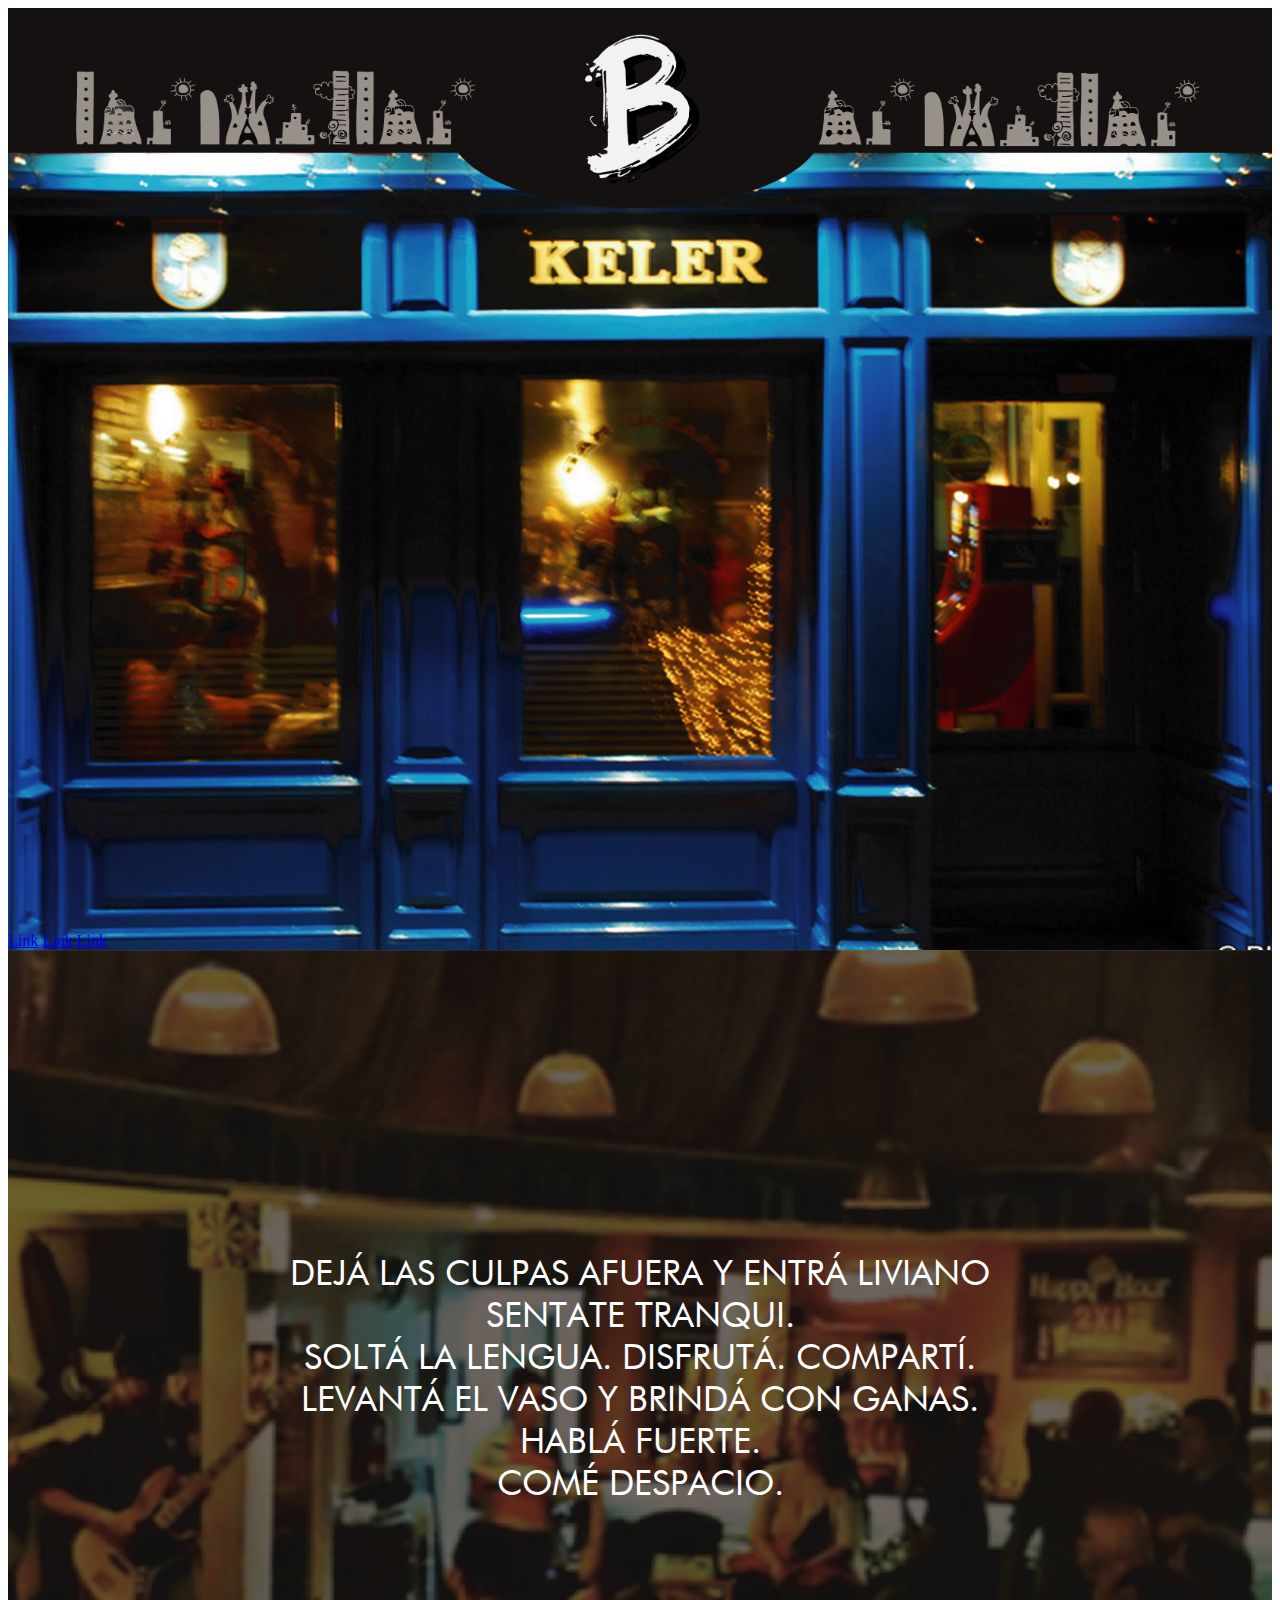
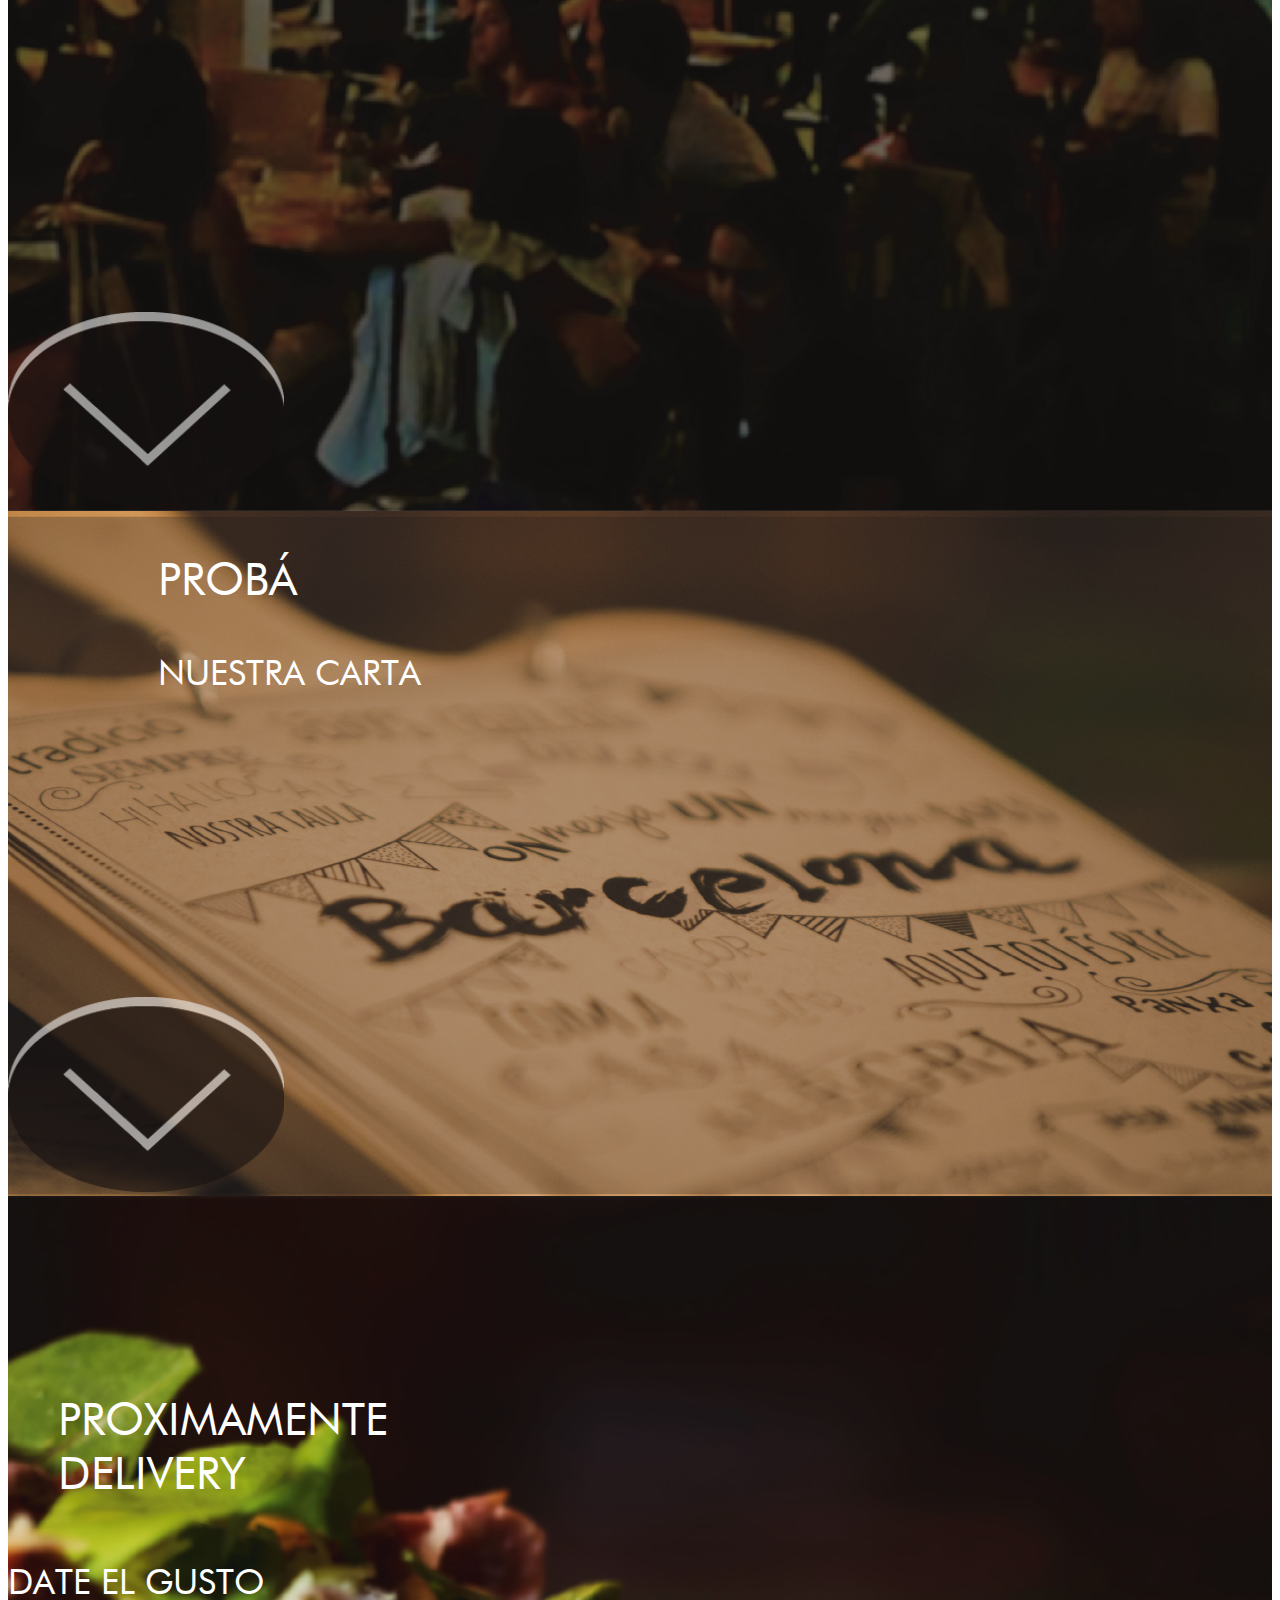
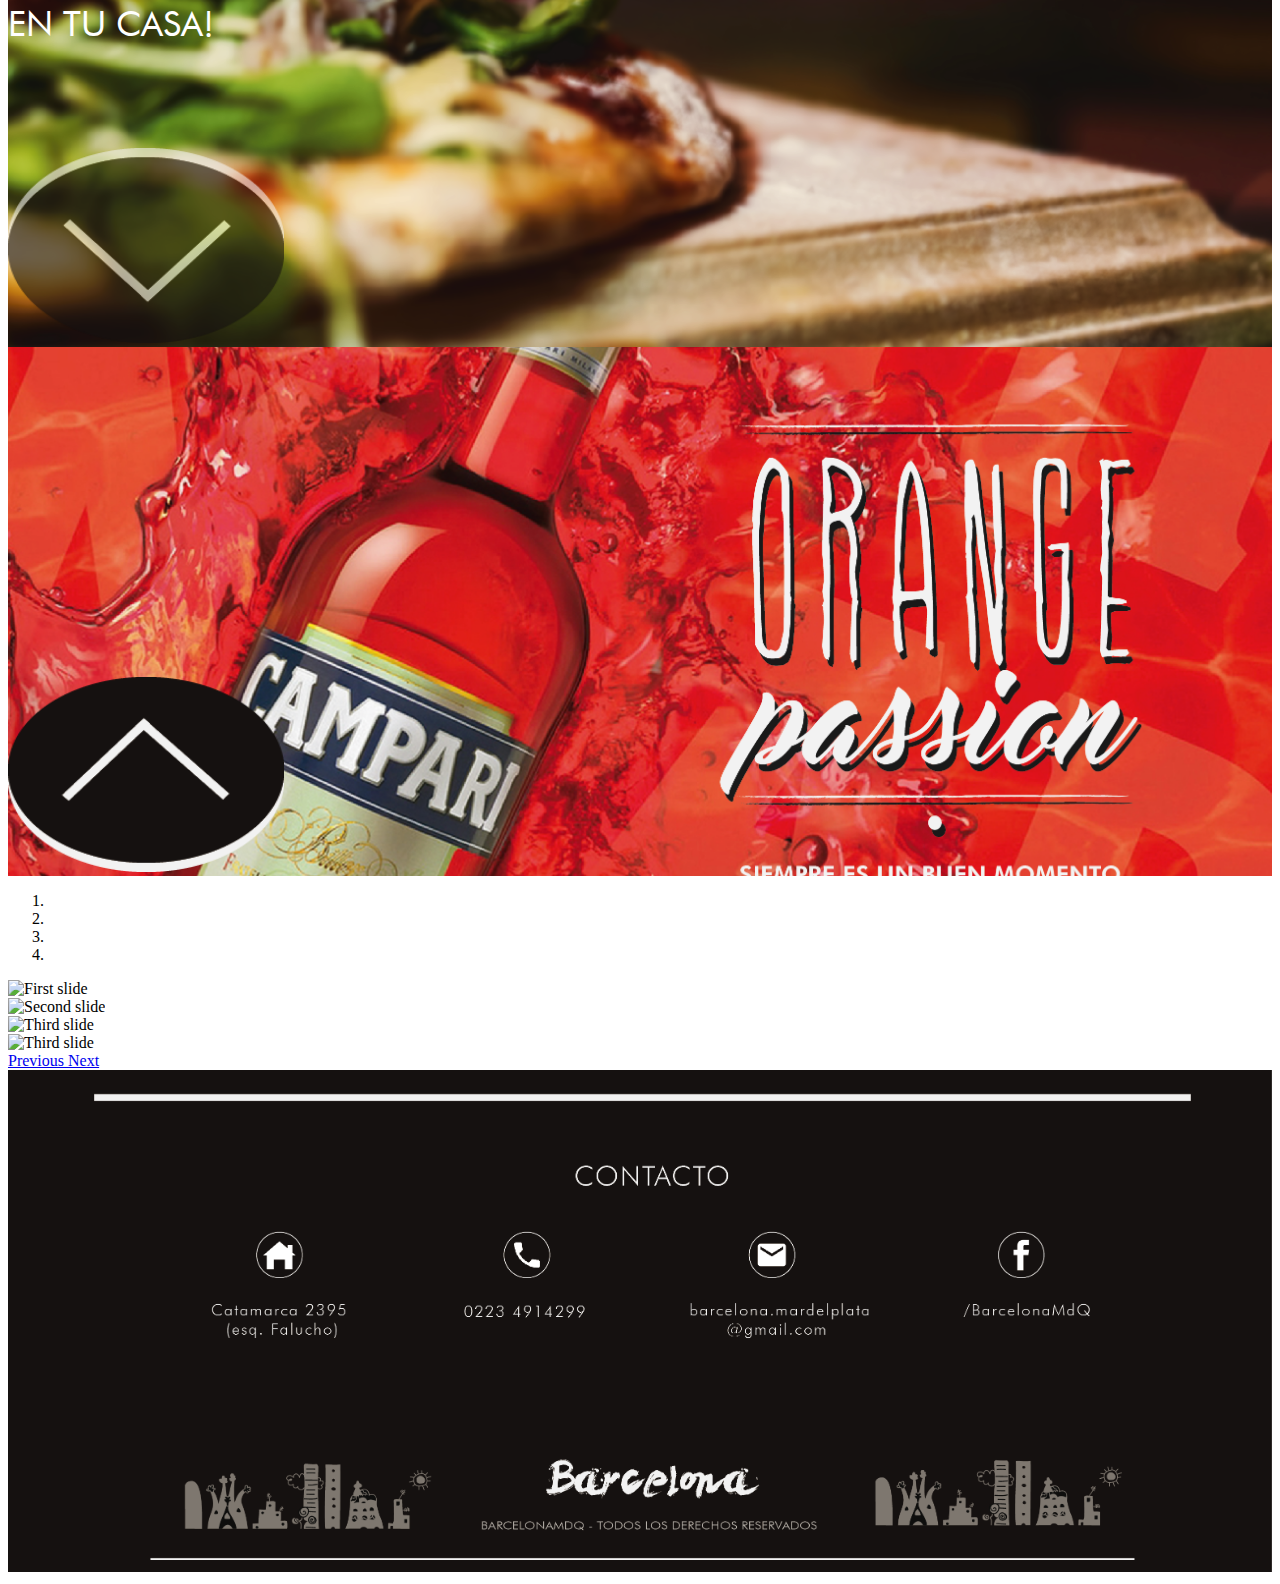
==== BarcelonaWeb/slider.html @ 6f619ac4 "Comit inicial" ====
<!DOCTYPE html>
<html>
<head>
  <title>Barcelona Bar</title>
  <link rel="stylesheet" href="./styles.css">

  

  <link rel="stylesheet" href="https://maxcdn.bootstrapcdn.com/bootstrap/4.0.0-beta.2/css/bootstrap.min.css" integrity="sha384-PsH8R72JQ3SOdhVi3uxftmaW6Vc51MKb0q5P2rRUpPvrszuE4W1povHYgTpBfshb" crossorigin="anonymous">



  <script src="https://code.jquery.com/jquery-3.2.1.slim.min.js" integrity="sha384-KJ3o2DKtIkvYIK3UENzmM7KCkRr/rE9/Qpg6aAZGJwFDMVNA/GpGFF93hXpG5KkN" crossorigin="anonymous"></script>
  <script src="https://cdnjs.cloudflare.com/ajax/libs/popper.js/1.12.3/umd/popper.min.js" integrity="sha384-vFJXuSJphROIrBnz7yo7oB41mKfc8JzQZiCq4NCceLEaO4IHwicKwpJf9c9IpFgh" crossorigin="anonymous"></script>


  <script src="https://ajax.googleapis.com/ajax/libs/jquery/3.2.1/jquery.min.js"></script>

  <script src="https://maxcdn.bootstrapcdn.com/bootstrap/4.0.0-beta.2/js/bootstrap.min.js" integrity="sha384-alpBpkh1PFOepccYVYDB4do5UnbKysX5WZXm3XxPqe5iKTfUKjNkCk9SaVuEZflJ" crossorigin="anonymous"></script>
</head>
<body>
<div class="container-fluid container-fix" >
    <div 
      class="item container background-image-container primer-imagen-container"
      id="sectionEncabezado"> 
        <img class="encabezado-img" src="./images/encabezado.png" alt="banana">
        <div class="row">
          <div class="puerta-azul-container col-12">
            <a class="btn btn-dark" href="#" role="button">Link</a>
            <a class="btn btn-dark" href="#" role="button">Link</a>
            <a class="btn btn-dark" href="#" role="button">Link</a>
          </div>
        </div>   
    </div> 
    <div 
      class="item container background-image-container segunda-imagen-container"> 
        <div class="row">
          <div class="texto-generico texto-culpas col-10 offset-1">
            DEJÁ LAS CULPAS AFUERA Y ENTRÁ LIVIANO<br>
            SENTATE TRANQUI.<br>
            SOLTÁ LA LENGUA. DISFRUTÁ. COMPARTÍ.<br>
            LEVANTÁ EL VASO Y BRINDÁ CON GANAS.<br>
            HABLÁ FUERTE.<br>
            COMÉ DESPACIO.<br>
          </div>
        </div>   
        <div class="row"> 
          <div class="col-2 offset-4 boton-abajo-container">
            <a href="#section2" id="downClick">
              <img class="boton-arriba-imagen" src="./images/boton_abajo.png">
            </a>
          </div>    
        </div>  
    </div> 
    <div 
      id="section2" 
      class="item container background-image-container tercera-imagen-container">           
        <div class="row">
          <div class="barcelona-container col-5 offset-7">
            <p class="texto-generico texto-proba">
              PROBÁ
            </p>
            <p class="texto-generico texto-carta">
              NUESTRA CARTA
            </p>
          </div>
          
        </div>   
        <div class="row"> 
          <div class="col-2 offset-4 boton-abajo-container">
            <a href="#section3" id="downClick">
              <img class="boton-arriba-imagen" src="./images/boton_abajo.png">
            </a>
          </div>    
        </div> 
    </div>
    <div 
      id="section3" 
      class="item container background-image-container cuarta-imagen-container">          
      <div class="row delivery-container">
          <div class="texto-generico texto-proba col-5 offset-7">
            PROXIMAMENTE <br>
            DELIVERY <br>
          </div>
        </div>   
        <div class="row casa-container">
          <div class="texto-generico texto-carta col-5 offset-7">
            DATE EL GUSTO<br> EN TU CASA!
          </div>
          
        </div>
        <div class="row"> 
          <div class="col-2 offset-4 boton-abajo-container">
            <a href="#section4" id="downClick">
              <img class="boton-arriba-imagen" src="./images/boton_abajo.png">
            </a>
          </div>    
        </div> 
    </div> 
    <div 
      id="section4"
      class="item container background-image-container quinta-imagen-container">          
        <div class="row">
          <div class="campari-container col-6 offset-5">
           
          </div>
          
        </div>   
        <div class="row"> 
          <div class="col-2 offset-4 boton-arriba-container">
            <a href="javascript:" id="return-to-top">
              <img class="boton-arriba-imagen" src="./images/boton_arriba.png">
            </a>
          </div>    
        </div> 
    </div> 
    <div 
      id="section5"
      class="item container slider-container">          
        <div class="row">
          <div id="carouselExampleIndicators" class="carousel slide" data-ride="carousel">
            <ol class="carousel-indicators">
              <li data-target="#carouselExampleIndicators" data-slide-to="0" class="active"></li>
              <li data-target="#carouselExampleIndicators" data-slide-to="1"></li>
              <li data-target="#carouselExampleIndicators" data-slide-to="2"></li>
              <li data-target="#carouselExampleIndicators" data-slide-to="2"></li>
            </ol>
            <div class="carousel-inner">
              <div class="carousel-item active">
                <img class="d-block w-100" src="./images/6.png" alt="First slide">
              </div>
              <div class="carousel-item">
                <img class="d-block w-100" src="./images/6.png" alt="Second slide">
              </div>
              <div class="carousel-item">
                <img class="d-block w-100" src="./images/6.png" alt="Third slide">
              </div>
              <div class="carousel-item">
                <img class="d-block w-100" src="./images/6.png" alt="Third slide">
              </div>
            </div>
            <a class="carousel-control-prev" href="#carouselExampleIndicators" role="button" data-slide="prev">
              <span class="carousel-control-prev-icon" aria-hidden="true"></span>
              <span class="sr-only">Previous</span>
            </a>
            <a class="carousel-control-next" href="#carouselExampleIndicators" role="button" data-slide="next">
              <span class="carousel-control-next-icon" aria-hidden="true"></span>
              <span class="sr-only">Next</span>
            </a>
          </div>
        </div>   
    </div> 
</div>
<div class="footer"> 
  <img src="./images/pie.png" alt="currant">  
</div> 
<script type="text/javascript">
  var scrolled=0;
  // ===== Scroll to Top ==== 
  $(window).scroll(function() {
      if ($(this).scrollTop() >= 50) {        // If page is scrolled more than 50px
          $('#return-to-top').fadeIn(200);    // Fade in the arrow
      } else {
          $('#return-to-top').fadeOut(200);   // Else fade out the arrow
      }
  });
  $('#return-to-top').click(function() {      // When arrow is clicked
      $('body,html').animate({
          scrollTop : 0                       // Scroll to top of body
      }, 500);
  });
  $(function() {
  $('#return-to-top').on('click', function(e) {
    e.preventDefault();
    $('html, body').animate({ scrollTop: $($(this).attr('href')).offset().top}, 500, 'linear');
  });
});
</script>
</body>
</html>
---- BarcelonaWeb/styles.css ----
@font-face {
  font-family: 'Futura-Book';
  src: url('./fonts/Futura-Book.eot'); /* IE9 Compat Modes */
  src: url('./fonts/Futura-Book.eot?#iefix') format('embedded-opentype'), /* IE6-IE8 */
       url('./fonts/Futura-Book.woff') format('woff'), /* Pretty Modern Browsers */
       url('./fonts/Futura-Book.ttf')  format('truetype'), /* Safari, Android, iOS */
       url('./fonts/Futura-Book.svg#svgFutura-Book') format('svg'); /* Legacy iOS */
}
body {
    overflow-x: hidden;
}
img {
    width: 100%;
}
nav {
    
    height: 100%;
}

.item.container.background-image-container {
    background-size: cover;
    max-width: 100%; 
    overflow-x: hidden;
    background-position: center;
    padding: 0;
}

.primer-imagen-container {
    background-image: url('images/1.png');
}

.segunda-imagen-container {
    background-image: url('images/2.png');
}

.tercera-imagen-container {
    background-image: url('images/3.png');
}

.cuarta-imagen-container {
    background-image: url('images/4.png');
}

.quinta-imagen-container {
    background-image: url('images/5.png');
}

.encabezado-img {
    width: 100%;
    height: 200px;
}

.boton-abajo-imagen {
    width: 276px;
    height: 195px;
    margin-bottom: 100px;
}

.boton-arriba-imagen {
    width: 276px;
    height: 195px;
    margin-top: 100px;
}

.container-fluid.container-fix {
    padding-right:0;
    padding-left:0;
    margin-right:auto;
    margin-left:auto
 }

.puerta-azul-container {
    margin-top: 720px;
}

.texto-culpas {
    font-size: 35px;
    text-align: center;
    margin: 305px 0;
}

.barcelona-container {
    margin: 20px 60px 200px 150px;
}

.texto-generico {
    font-family: 'Futura-Book', Fallback, sans-serif;
    color: white;
}

.texto-proba {
    font-size: 45px;
    text-align: left;
    margin-top: : 20px;
}

.texto-carta {
    font-size: 35px;
    text-align: left;
    margin-top: 20px;
}

.delivery-container {
    margin: 200px 60px 60px 50px;
}


.campari-container {
    margin: 230px 60px;
}

.item.container.slider-container {
    margin: 0;
    max-width: 100%;
}
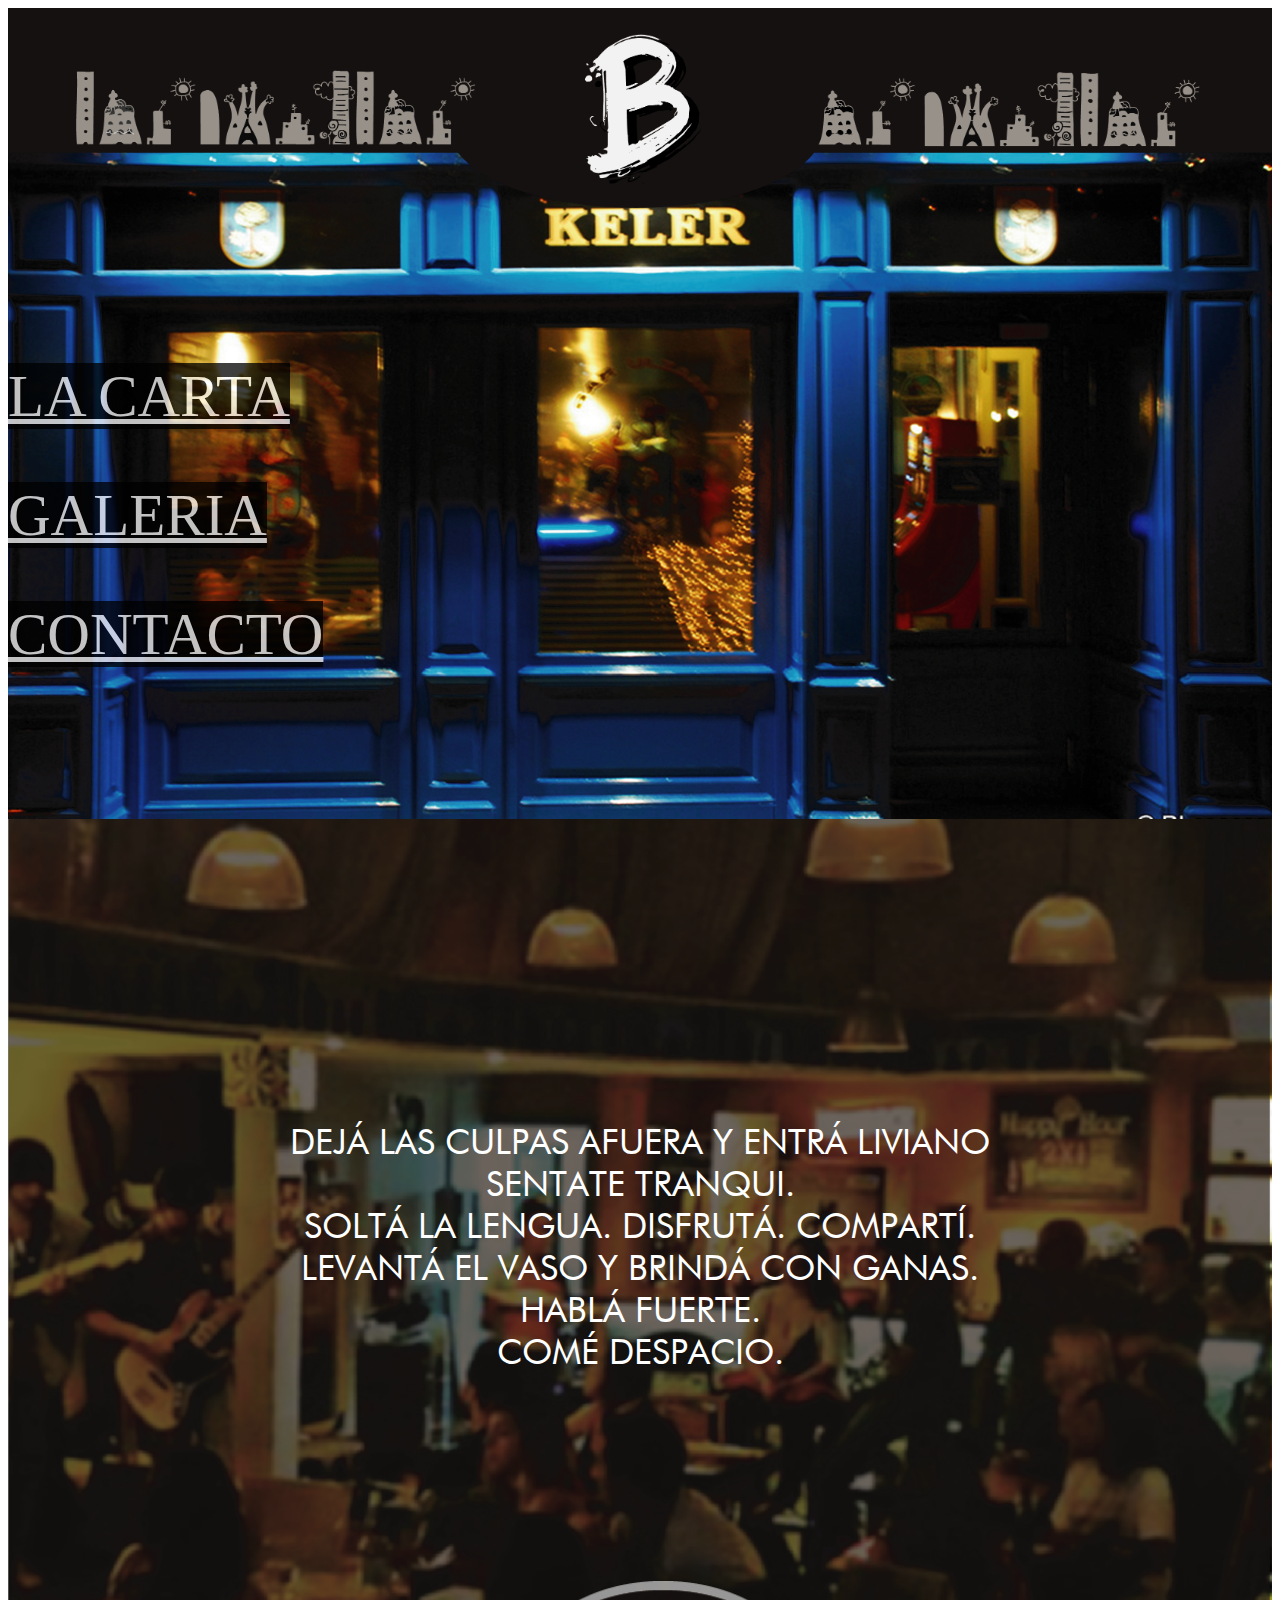
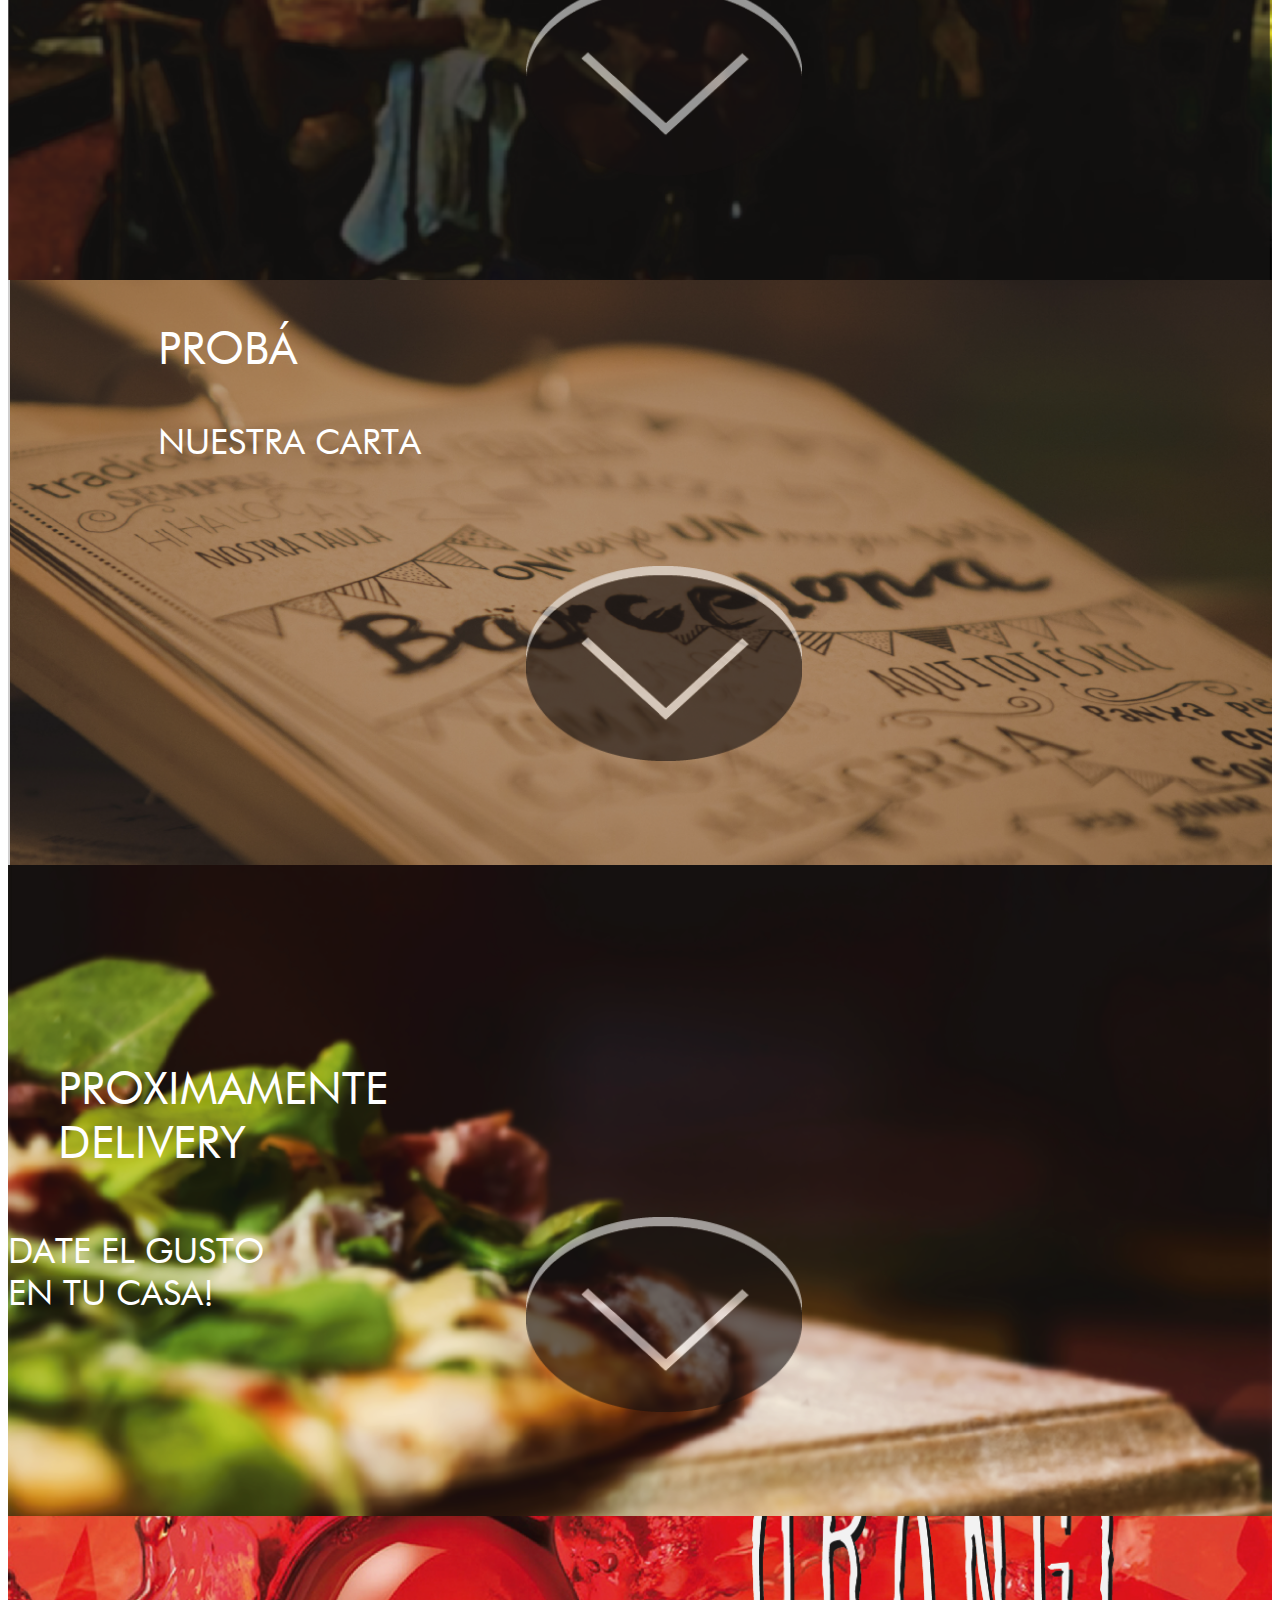
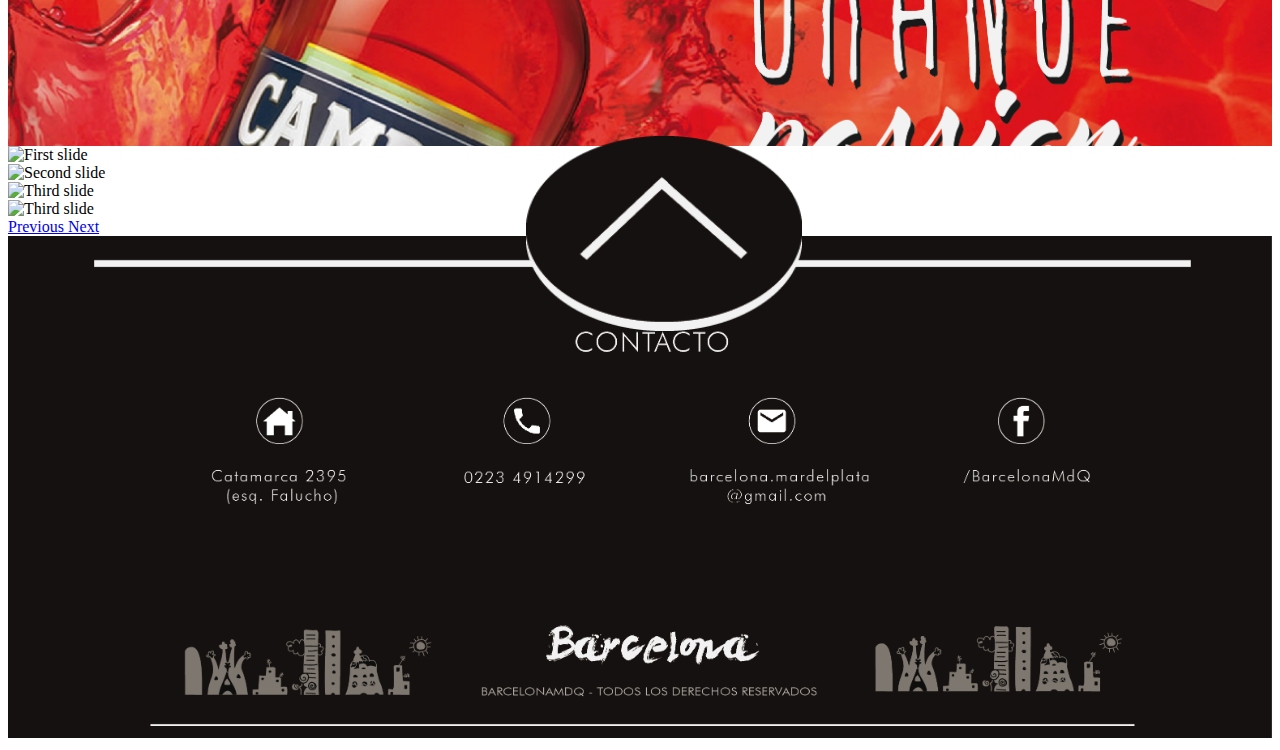
==== commit d9b54ffa: "botones arreglados con estilos" ====
--- a/BarcelonaWeb/slider.html
+++ b/BarcelonaWeb/slider.html
@@ -23,14 +23,26 @@
     <div 
       class="item container background-image-container primer-imagen-container"
       id="sectionEncabezado"> 
-        <img class="encabezado-img" src="./images/encabezado.png" alt="banana">
         <div class="row">
-          <div class="puerta-azul-container col-12">
-            <a class="btn btn-dark" href="#" role="button">Link</a>
-            <a class="btn btn-dark" href="#" role="button">Link</a>
-            <a class="btn btn-dark" href="#" role="button">Link</a>
+          <div class="col-12">
+            <img class="encabezado-img" src="./images/encabezado.png" alt="Barcelona">
+          </div>
+        </div>
+        <div class="row">
+          <div class="puerta-azul-container-1 col-2 offset-9">
+            <a class="btn boton-puerta-azul" href="#" role="button">LA CARTA</a>
           </div>
         </div>   
+        <div class="row">
+          <div class="puerta-azul-container-2 col-2 offset-9">
+            <a id="downClick" class="btn boton-puerta-azul" href="#galeria-slider" role="button">GALERIA</a>
+          </div>
+        </div>
+        <div class="row">
+          <div class="puerta-azul-container-3 col-2 offset-9">
+            <a class="btn boton-puerta-azul" href="#" role="button">CONTACTO</a>
+          </div>
+        </div>
     </div> 
     <div 
       class="item container background-image-container segunda-imagen-container"> 
@@ -46,14 +58,14 @@
         </div>   
         <div class="row"> 
           <div class="col-2 offset-4 boton-abajo-container">
-            <a href="#section2" id="downClick">
+            <a href="#barcelona-seccion" id="downClick">
               <img class="boton-arriba-imagen" src="./images/boton_abajo.png">
             </a>
           </div>    
         </div>  
     </div> 
     <div 
-      id="section2" 
+      id="barcelona-seccion" 
       class="item container background-image-container tercera-imagen-container">           
         <div class="row">
           <div class="barcelona-container col-5 offset-7">
@@ -68,14 +80,14 @@
         </div>   
         <div class="row"> 
           <div class="col-2 offset-4 boton-abajo-container">
-            <a href="#section3" id="downClick">
+            <a href="#delivery-seccion" id="downClick">
               <img class="boton-arriba-imagen" src="./images/boton_abajo.png">
             </a>
           </div>    
         </div> 
     </div>
     <div 
-      id="section3" 
+      id="delivery-seccion" 
       class="item container background-image-container cuarta-imagen-container">          
       <div class="row delivery-container">
           <div class="texto-generico texto-proba col-5 offset-7">
@@ -91,40 +103,26 @@
         </div>
         <div class="row"> 
           <div class="col-2 offset-4 boton-abajo-container">
-            <a href="#section4" id="downClick">
+            <a href="#campari-seccion" id="downClick">
               <img class="boton-arriba-imagen" src="./images/boton_abajo.png">
             </a>
           </div>    
         </div> 
     </div> 
     <div 
-      id="section4"
+      id="campari-seccion"
       class="item container background-image-container quinta-imagen-container">          
         <div class="row">
           <div class="campari-container col-6 offset-5">
            
           </div>
-          
-        </div>   
-        <div class="row"> 
-          <div class="col-2 offset-4 boton-arriba-container">
-            <a href="javascript:" id="return-to-top">
-              <img class="boton-arriba-imagen" src="./images/boton_arriba.png">
-            </a>
-          </div>    
-        </div> 
+        </div>    
     </div> 
     <div 
-      id="section5"
+      id="galeria-slider"
       class="item container slider-container">          
         <div class="row">
           <div id="carouselExampleIndicators" class="carousel slide" data-ride="carousel">
-            <ol class="carousel-indicators">
-              <li data-target="#carouselExampleIndicators" data-slide-to="0" class="active"></li>
-              <li data-target="#carouselExampleIndicators" data-slide-to="1"></li>
-              <li data-target="#carouselExampleIndicators" data-slide-to="2"></li>
-              <li data-target="#carouselExampleIndicators" data-slide-to="2"></li>
-            </ol>
             <div class="carousel-inner">
               <div class="carousel-item active">
                 <img class="d-block w-100" src="./images/6.png" alt="First slide">
@@ -152,6 +150,11 @@
     </div> 
 </div>
 <div class="footer"> 
+  <div class="boton-arriba-container">
+    <a href="javascript:" id="return-to-top">
+      <img class="boton-arriba-imagen" src="./images/boton_arriba.png">
+    </a>
+  </div>
   <img src="./images/pie.png" alt="currant">  
 </div> 
 <script type="text/javascript">
--- a/BarcelonaWeb/styles.css
+++ b/BarcelonaWeb/styles.css
@@ -59,7 +59,13 @@
 .boton-arriba-imagen {
     width: 276px;
     height: 195px;
-    margin-top: 100px;
+    position: relative;
+    top: -100px;
+    left: 41%;
+}
+
+.boton-arriba-container {
+    height: 0;
 }
 
 .container-fluid.container-fix {
@@ -69,8 +75,33 @@
     margin-left:auto
  }
 
-.puerta-azul-container {
-    margin-top: 720px;
+.puerta-azul-container-1 {
+    margin-top: 150px;
+    margin-bottom: 50px;
+}
+
+.puerta-azul-container-2 {
+    margin-top: 50px;
+    margin-bottom: 50px;
+}
+
+.puerta-azul-container-3 {
+    margin-top: 50px;
+    margin-bottom: 150px;
+}
+
+.btn.boton-puerta-azul {
+    height: 100px;
+    font-size: 59px;
+    color: white;
+    width: 340px;
+    opacity: 0.75;
+    background-color: black;
+    border-color: black;
+}
+
+.btn.boton-puerta-azul:hover {
+    color: white;
 }
 
 .texto-culpas {
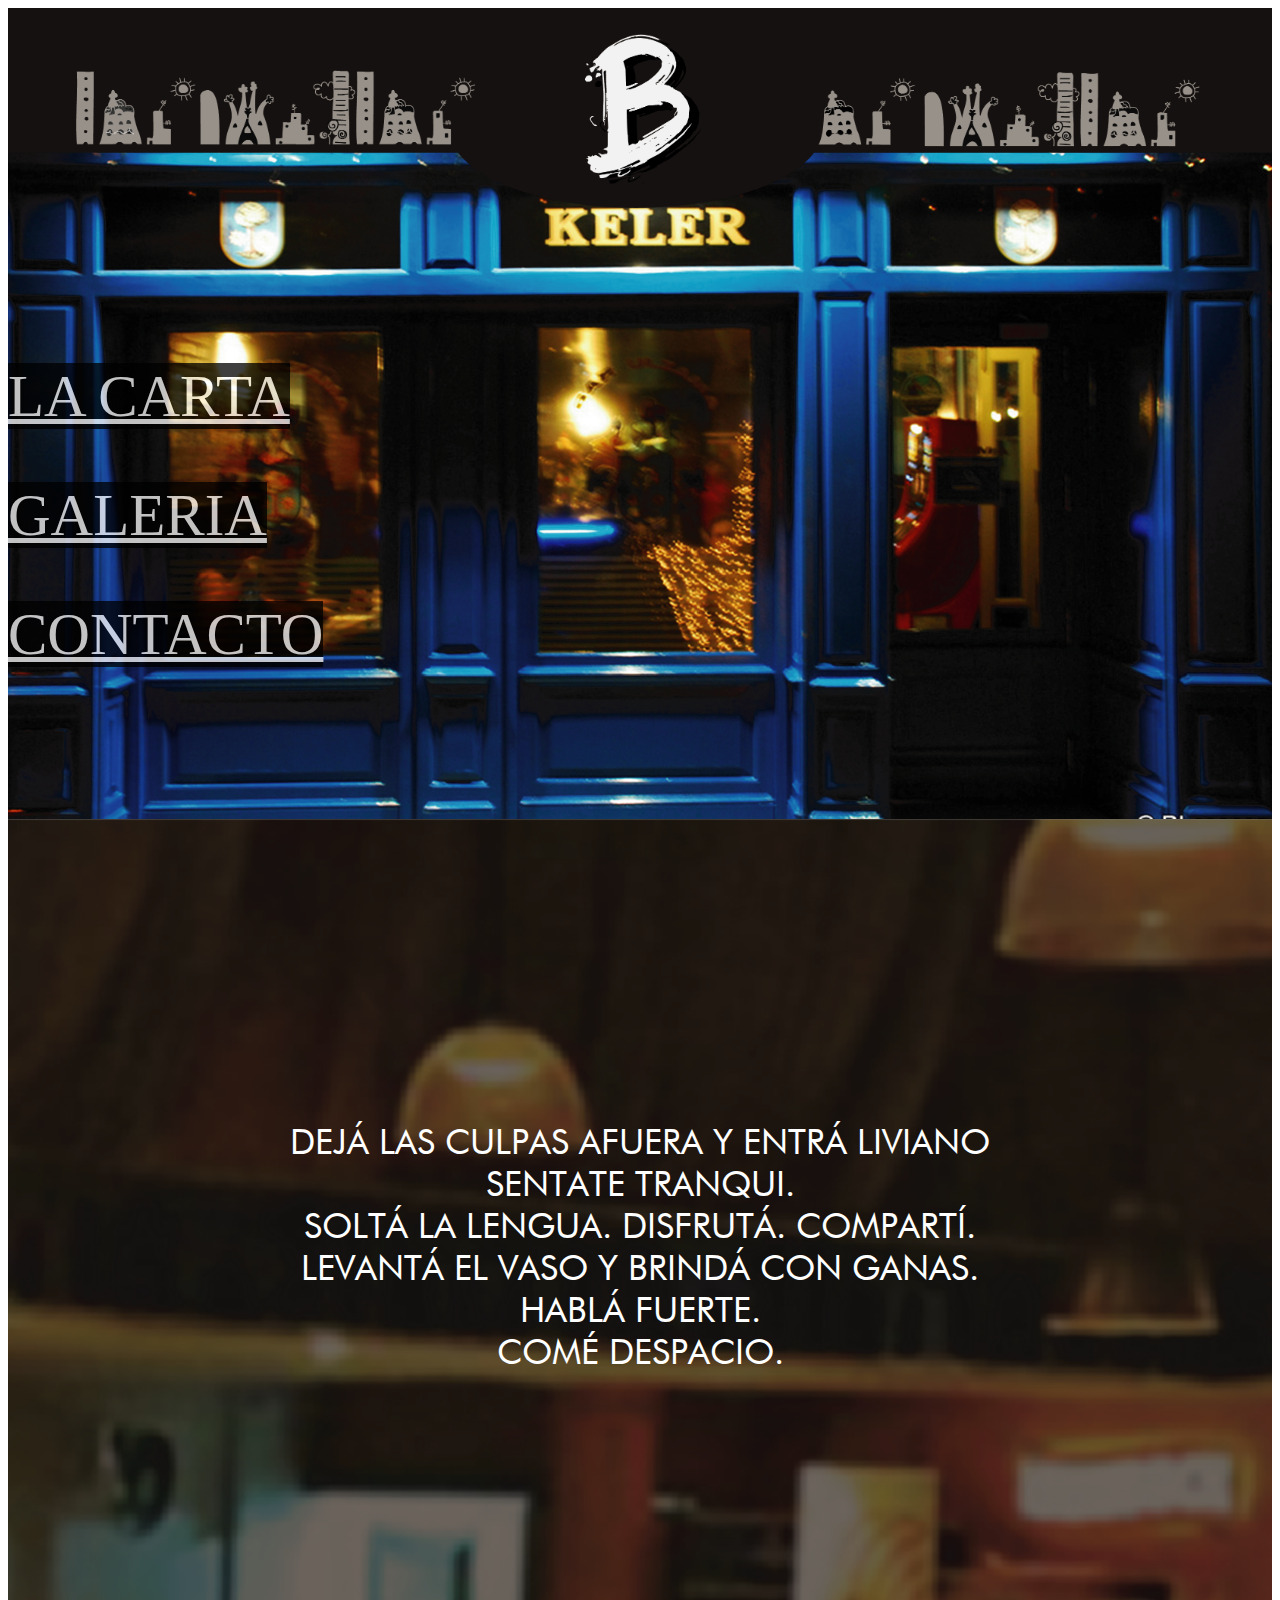
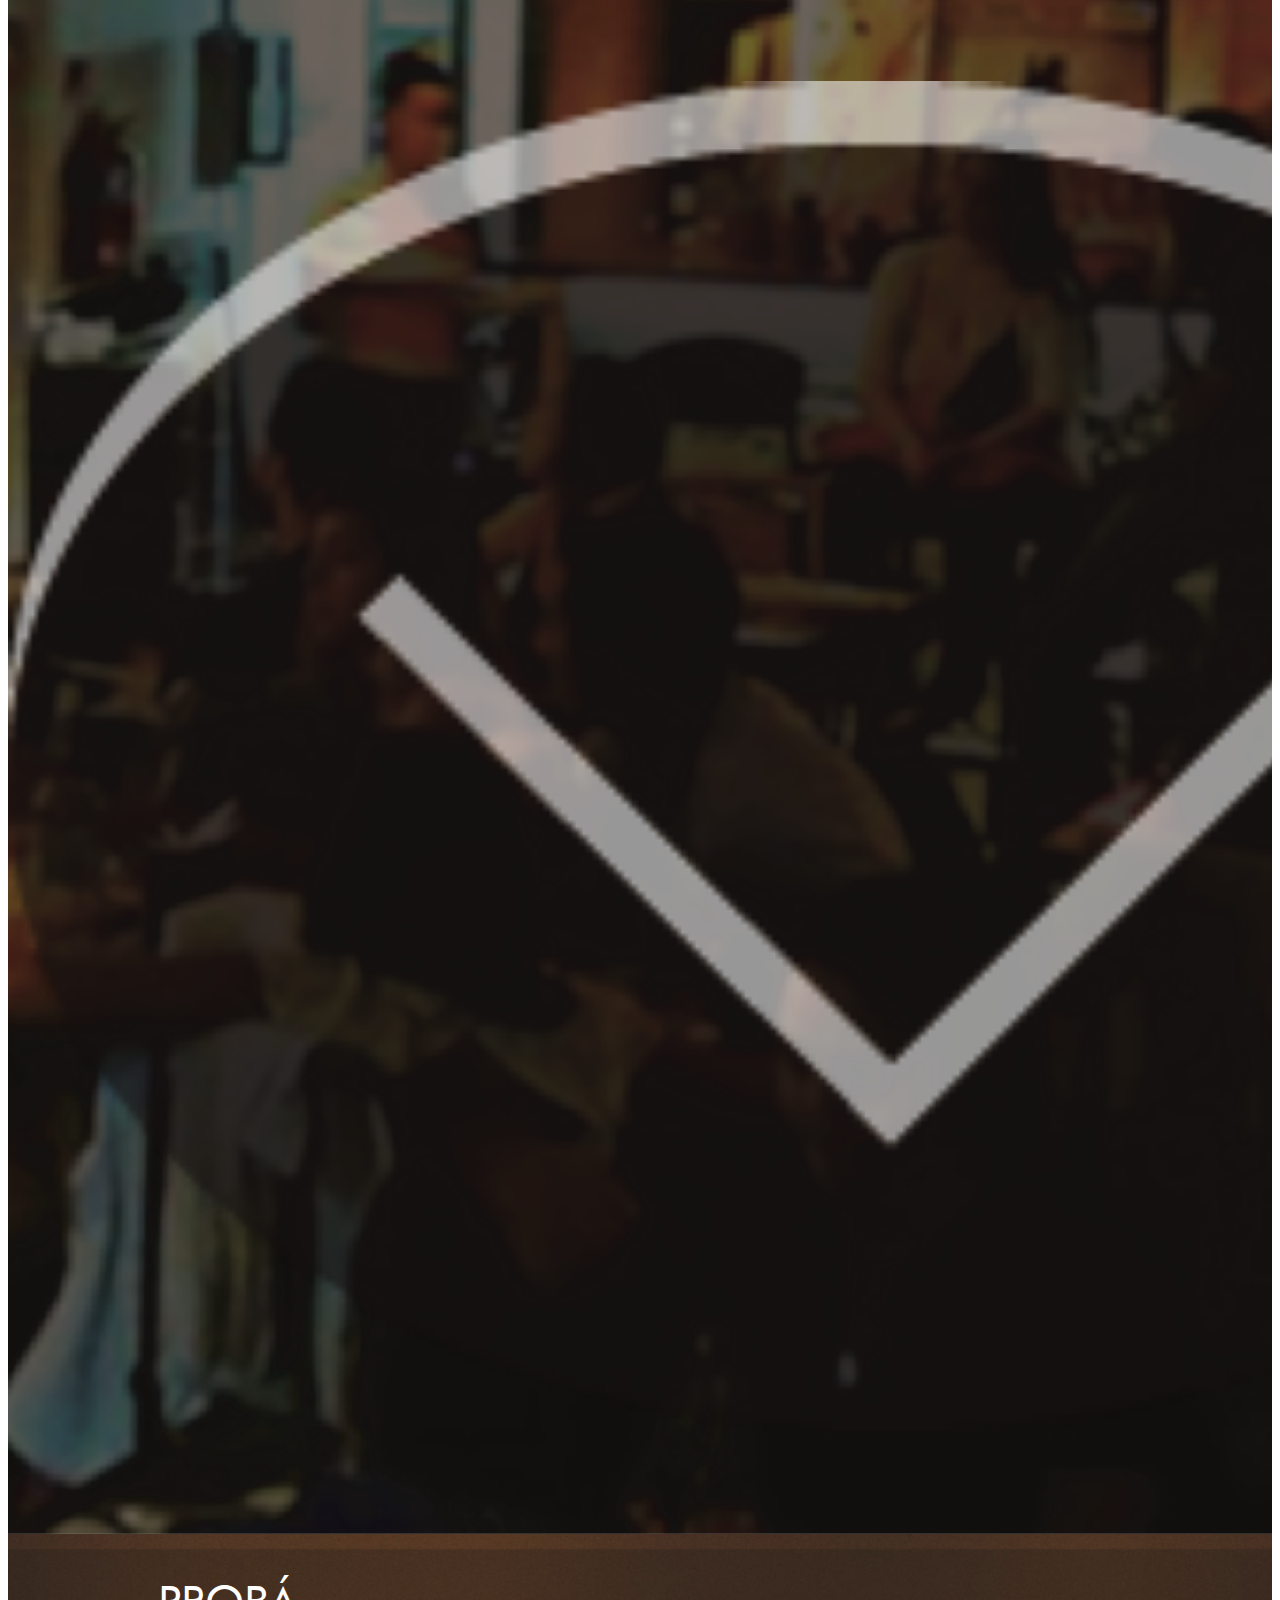
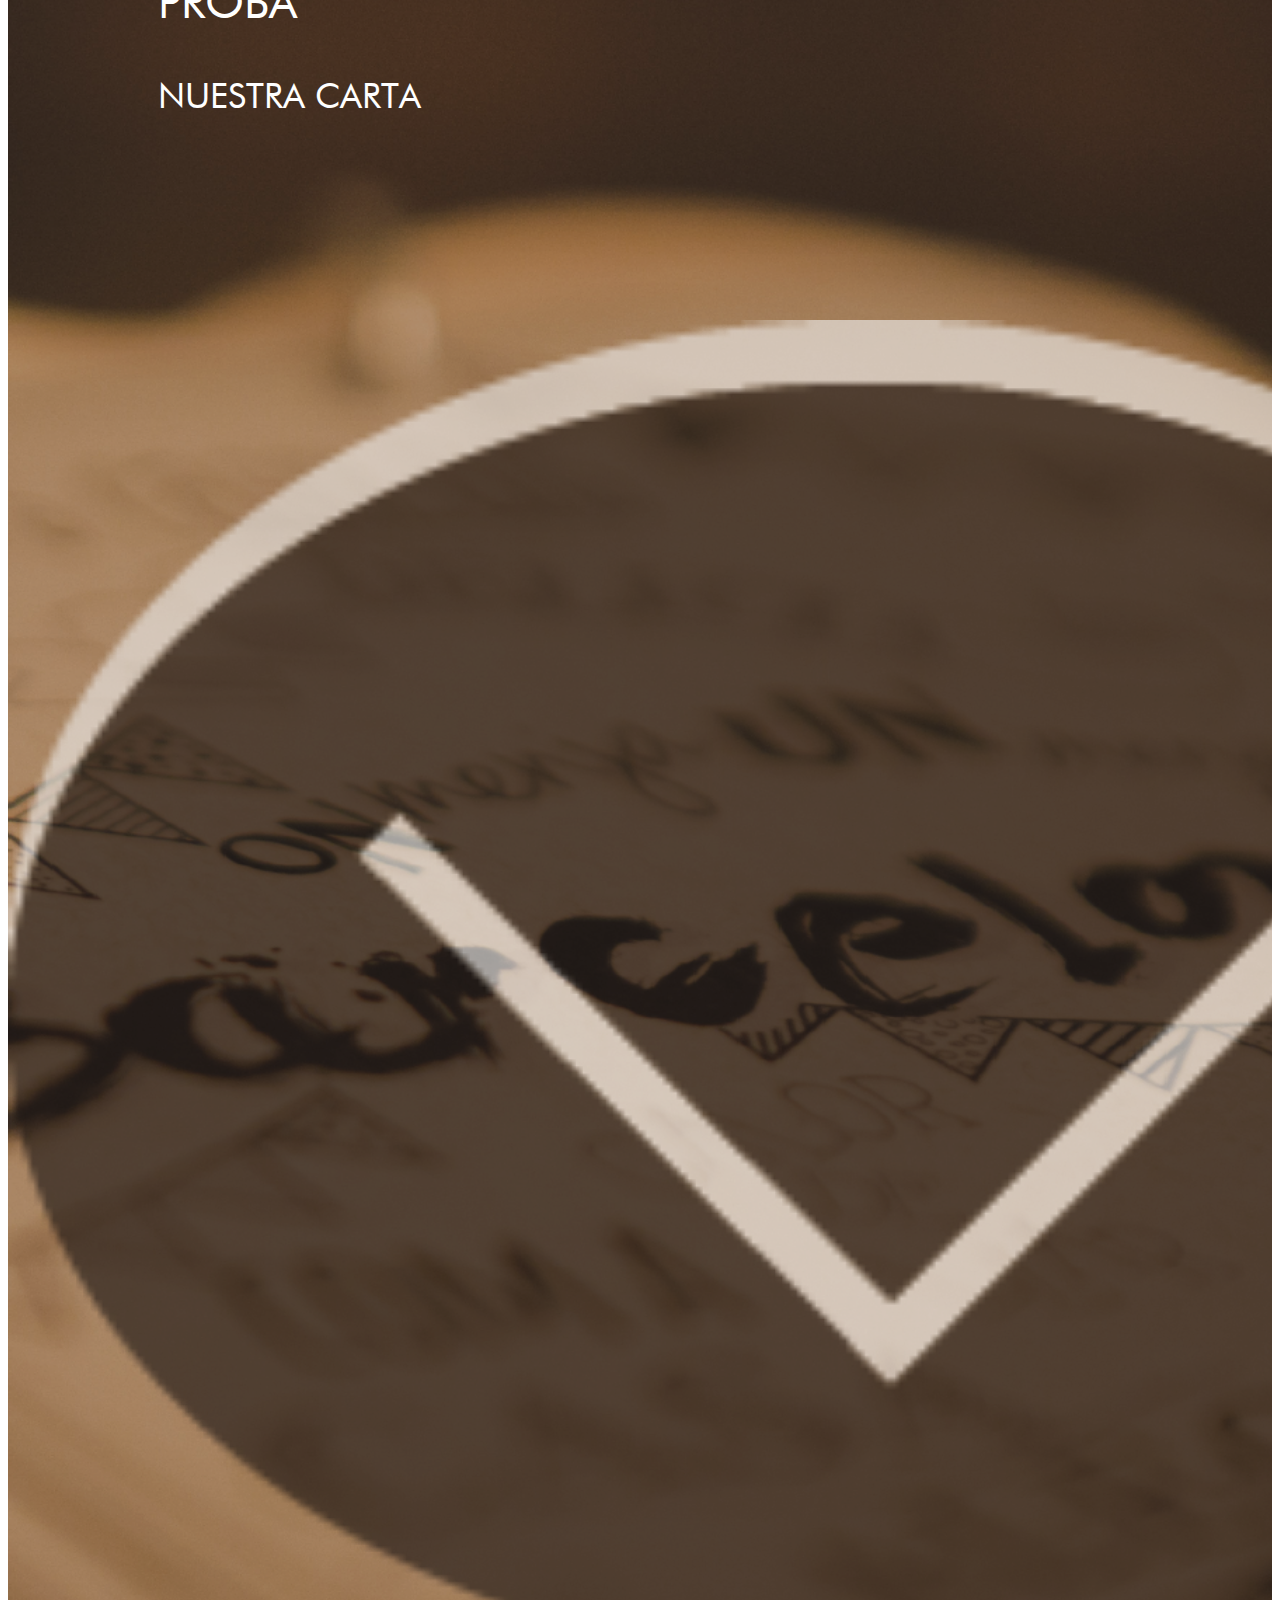
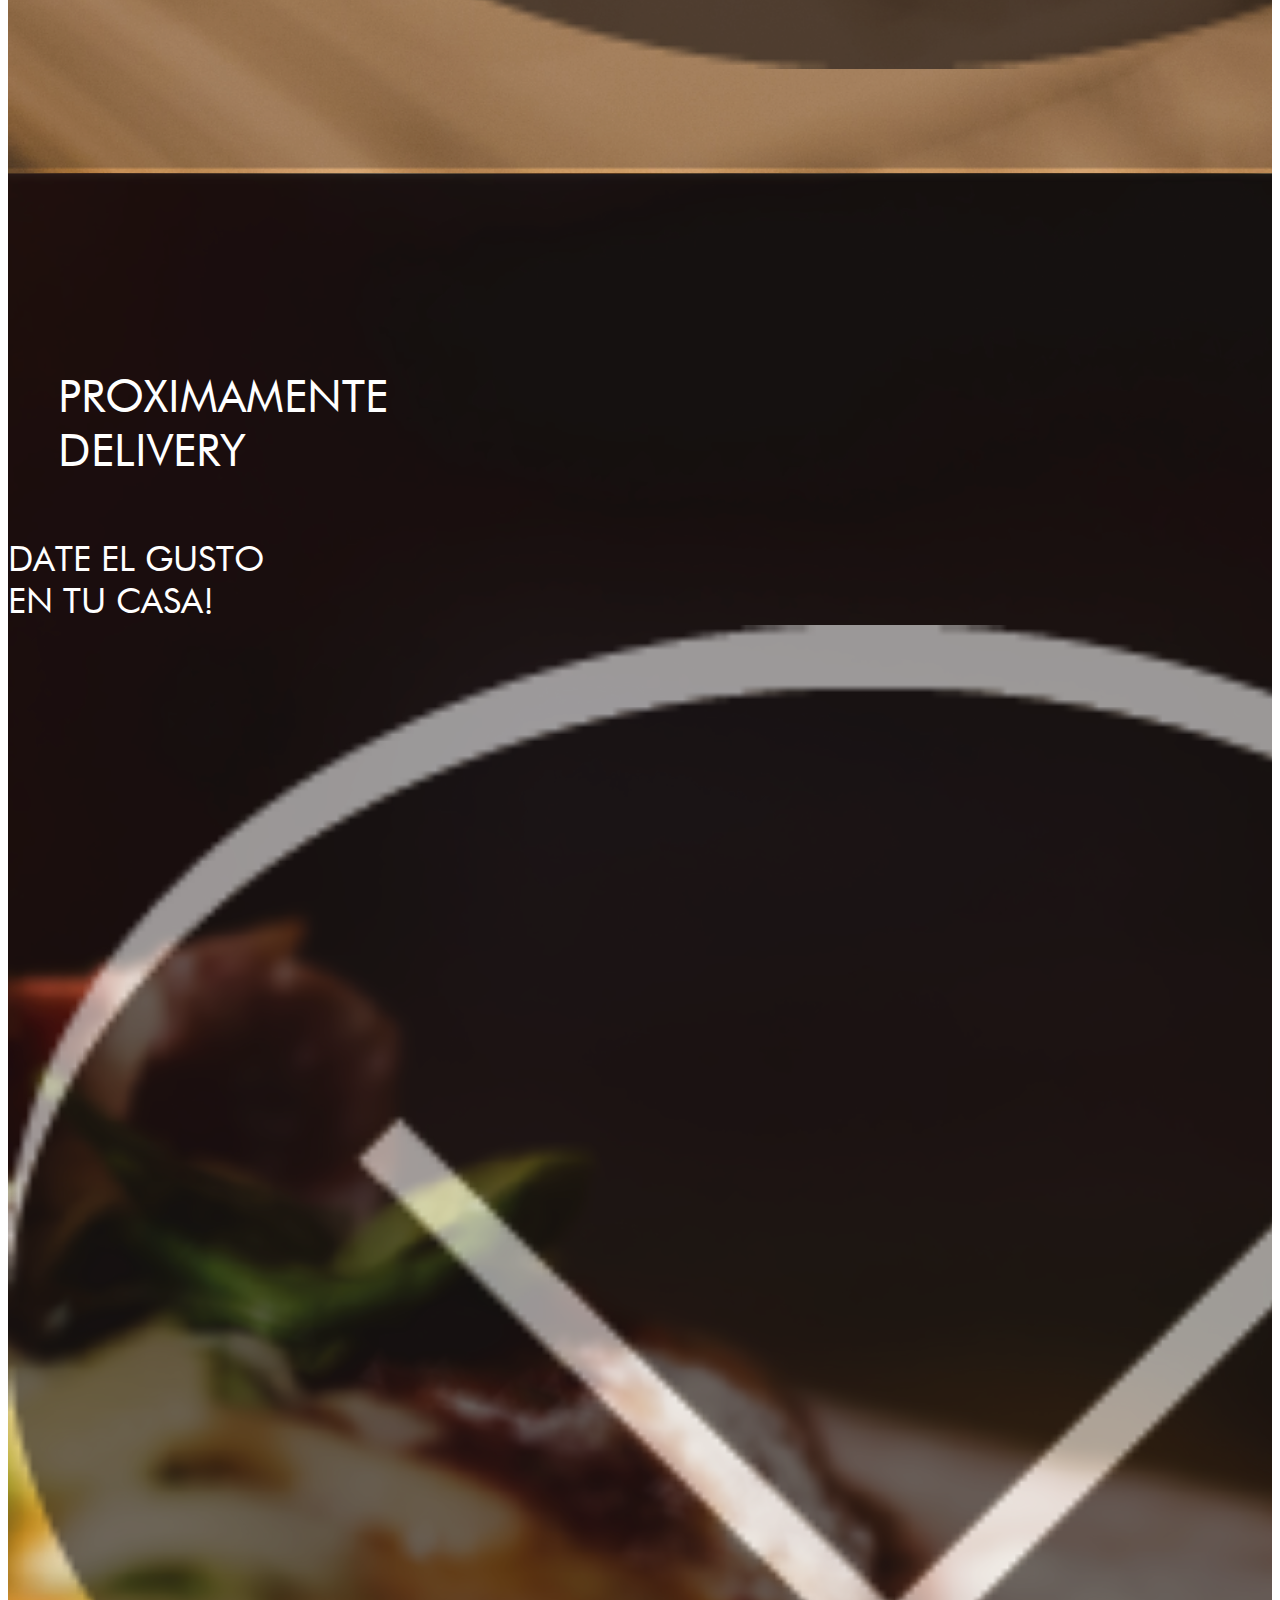
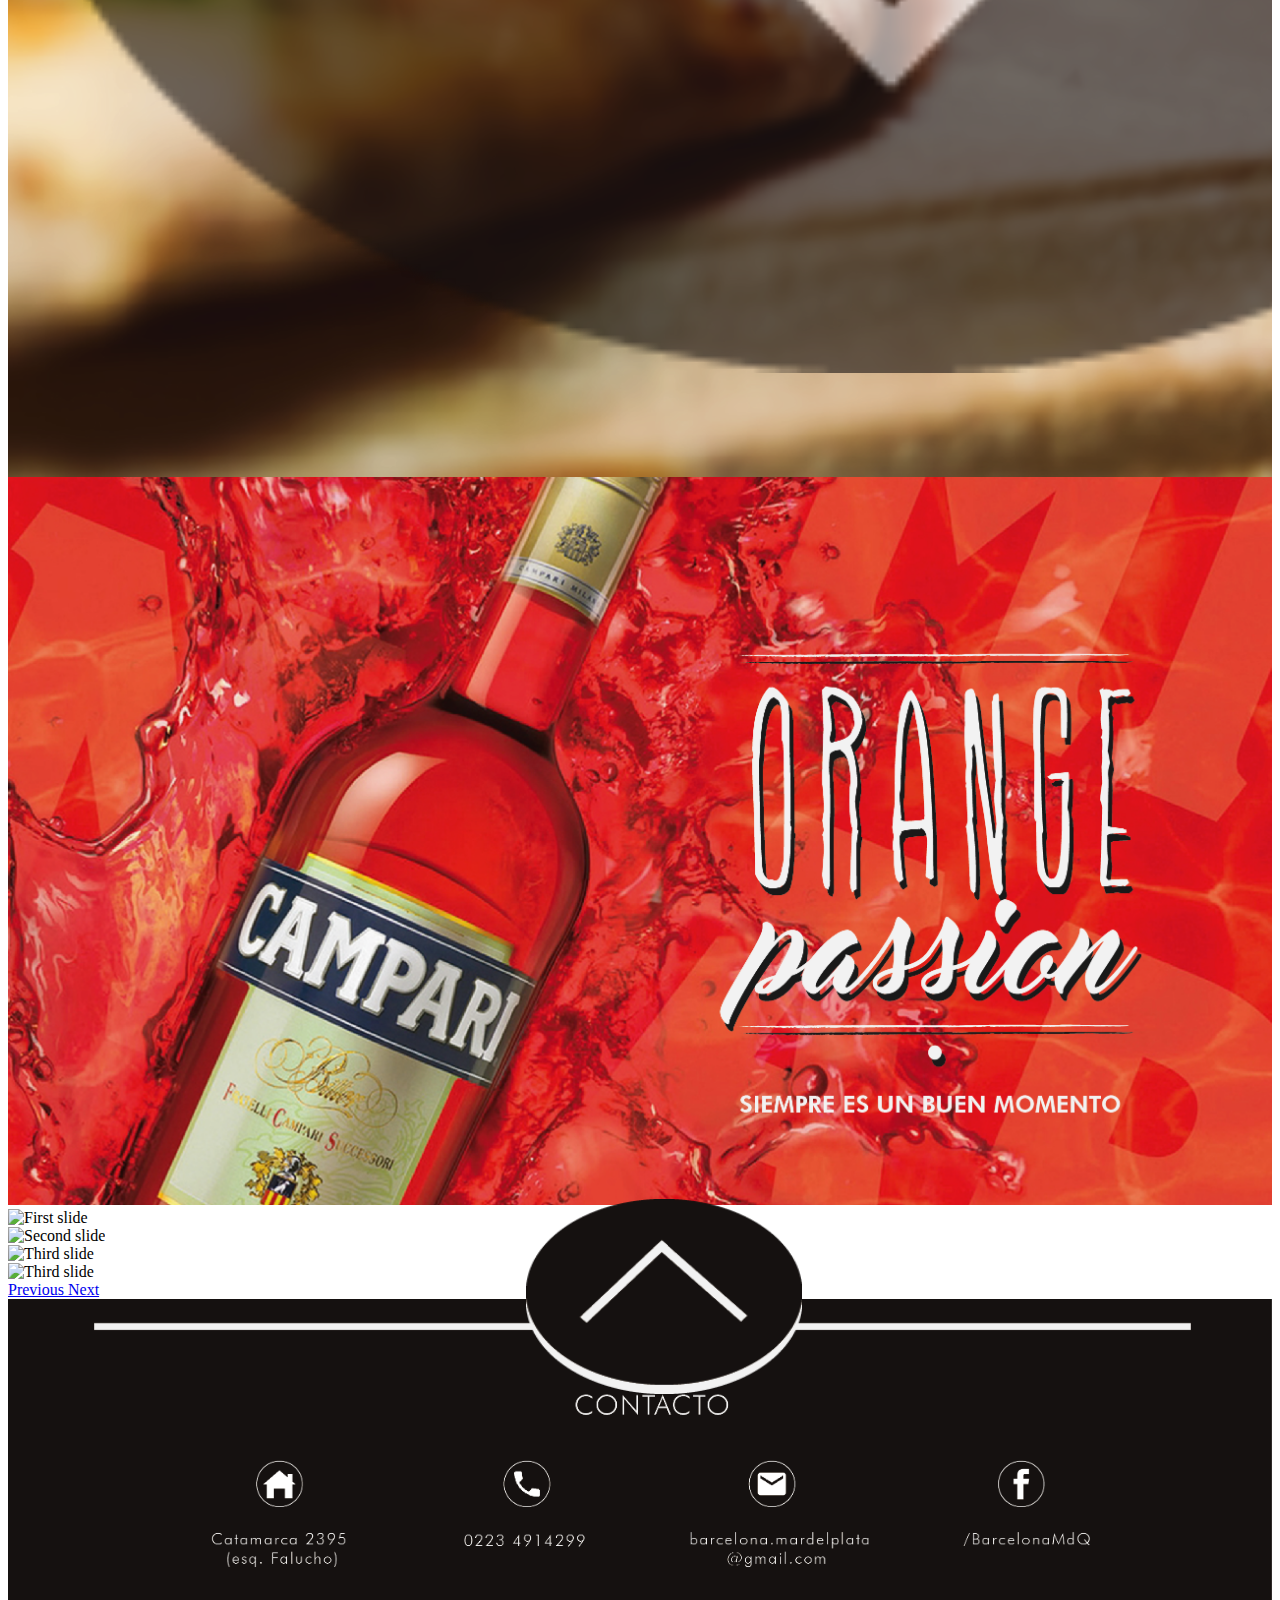
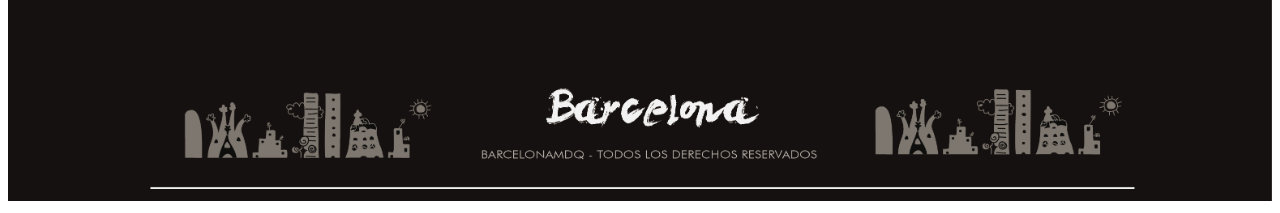
==== commit 71aefe01: "Cambios de estilo, botones especificamente" ====
--- a/BarcelonaWeb/slider.html
+++ b/BarcelonaWeb/slider.html
@@ -29,17 +29,17 @@
           </div>
         </div>
         <div class="row">
-          <div class="puerta-azul-container-1 col-2 offset-9">
+          <div class="puerta-azul-container-1 col-3 offset-7">
             <a class="btn boton-puerta-azul" href="#" role="button">LA CARTA</a>
           </div>
         </div>   
         <div class="row">
-          <div class="puerta-azul-container-2 col-2 offset-9">
+          <div class="puerta-azul-container-2 col-3 offset-7">
             <a id="downClick" class="btn boton-puerta-azul" href="#galeria-slider" role="button">GALERIA</a>
           </div>
         </div>
         <div class="row">
-          <div class="puerta-azul-container-3 col-2 offset-9">
+          <div class="puerta-azul-container-3 col-3 offset-7">
             <a class="btn boton-puerta-azul" href="#" role="button">CONTACTO</a>
           </div>
         </div>
@@ -57,9 +57,9 @@
           </div>
         </div>   
         <div class="row"> 
-          <div class="col-2 offset-4 boton-abajo-container">
+          <div class="col-2 offset-5 boton-abajo-container">
             <a href="#barcelona-seccion" id="downClick">
-              <img class="boton-arriba-imagen" src="./images/boton_abajo.png">
+              <img class="boton-abajo-imagen" src="./images/boton_abajo.png">
             </a>
           </div>    
         </div>  
@@ -79,9 +79,9 @@
           
         </div>   
         <div class="row"> 
-          <div class="col-2 offset-4 boton-abajo-container">
+          <div class="col-2 offset-5 boton-abajo-container">
             <a href="#delivery-seccion" id="downClick">
-              <img class="boton-arriba-imagen" src="./images/boton_abajo.png">
+              <img class="boton-abajo-imagen" src="./images/boton_abajo.png">
             </a>
           </div>    
         </div> 
@@ -102,9 +102,9 @@
           
         </div>
         <div class="row"> 
-          <div class="col-2 offset-4 boton-abajo-container">
+          <div class="col-2 offset-5 boton-abajo-container">
             <a href="#campari-seccion" id="downClick">
-              <img class="boton-arriba-imagen" src="./images/boton_abajo.png">
+              <img class="boton-abajo-imagen" src="./images/boton_abajo.png">
             </a>
           </div>    
         </div> 
@@ -113,8 +113,8 @@
       id="campari-seccion"
       class="item container background-image-container quinta-imagen-container">          
         <div class="row">
-          <div class="campari-container col-6 offset-5">
-           
+          <div class="campari-container col-12">
+            <img class="campari-imagen" src="./images/5.png">
           </div>
         </div>    
     </div> 
--- a/BarcelonaWeb/styles.css
+++ b/BarcelonaWeb/styles.css
@@ -41,9 +41,6 @@
     background-image: url('images/4.png');
 }
 
-.quinta-imagen-container {
-    background-image: url('images/5.png');
-}
 
 .encabezado-img {
     width: 100%;
@@ -51,8 +48,8 @@
 }
 
 .boton-abajo-imagen {
-    width: 276px;
-    height: 195px;
+    width: 138%;
+    height: 62%;
     margin-bottom: 100px;
 }
 
@@ -137,7 +134,6 @@
 
 
 .campari-container {
-    margin: 230px 60px;
 }
 
 .item.container.slider-container {
